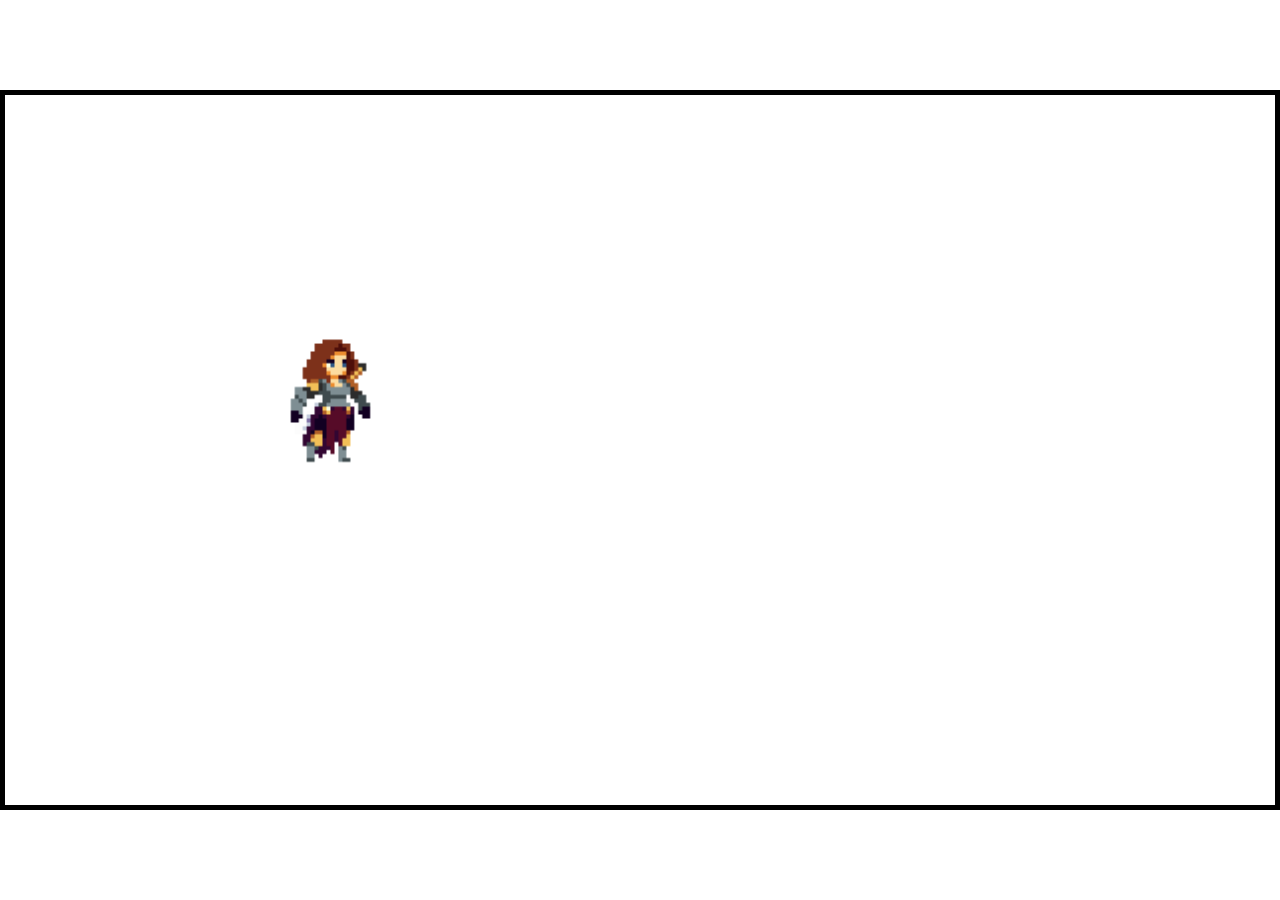
==== 10/index.html @ 9c11f17a "创建简单的动画框架" ====
<!DOCTYPE html>
<html lang="en">
<head>
    <meta charset="UTF-8">
    <meta name="viewport" content="width=device-width, initial-scale=1.0">
    <title>Game</title>
    <link rel="stylesheet" href="style.css"/>
</head>
<body>
    <canvas id="canvas1"></canvas>
    <img id="player" src="assets/player/Warrior_Sheet-Effect.png"/>

    <script src="./js/utils.js"></script>

    <script src="./js/input.js"></script>

    <script src="./js/animation.js"></script>

    <script src="./js/playerStates.js"></script>
    <script src="./js/player.js"></script>
    
    <script src="main.js"></script>
</body>
</html>
---- 10/style.css ----
* {
    margin:0;
    padding:0;
    box-sizing: border-box;
}

#canvas1 {
    border:5px solid black;
    position: absolute;
    top: 50%;
    left: 50%;
    transform: translate(-50%, -50%);
    /* 设置最大宽度和高度都为100% */
    max-width: 100%;
    max-height: 100%;
}

#player {
    display: none;
}
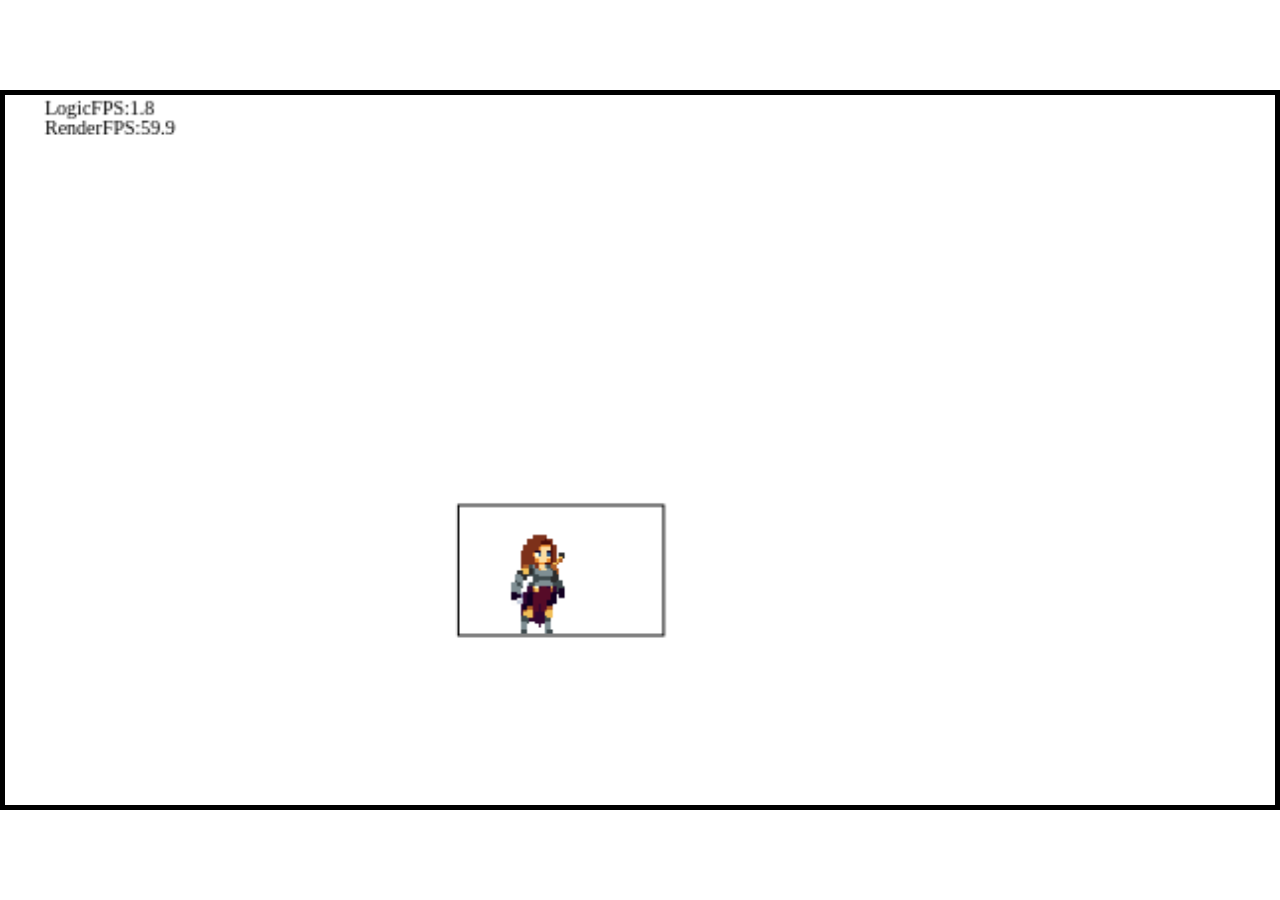
==== commit 71473e19: "完成简单摄像机框架" ====
--- a/10/index.html
+++ b/10/index.html
@@ -16,6 +16,8 @@
 
     <script src="./js/animation.js"></script>
 
+    <script src="./js/camera.js"></script>
+
     <script src="./js/playerStates.js"></script>
     <script src="./js/player.js"></script>
     
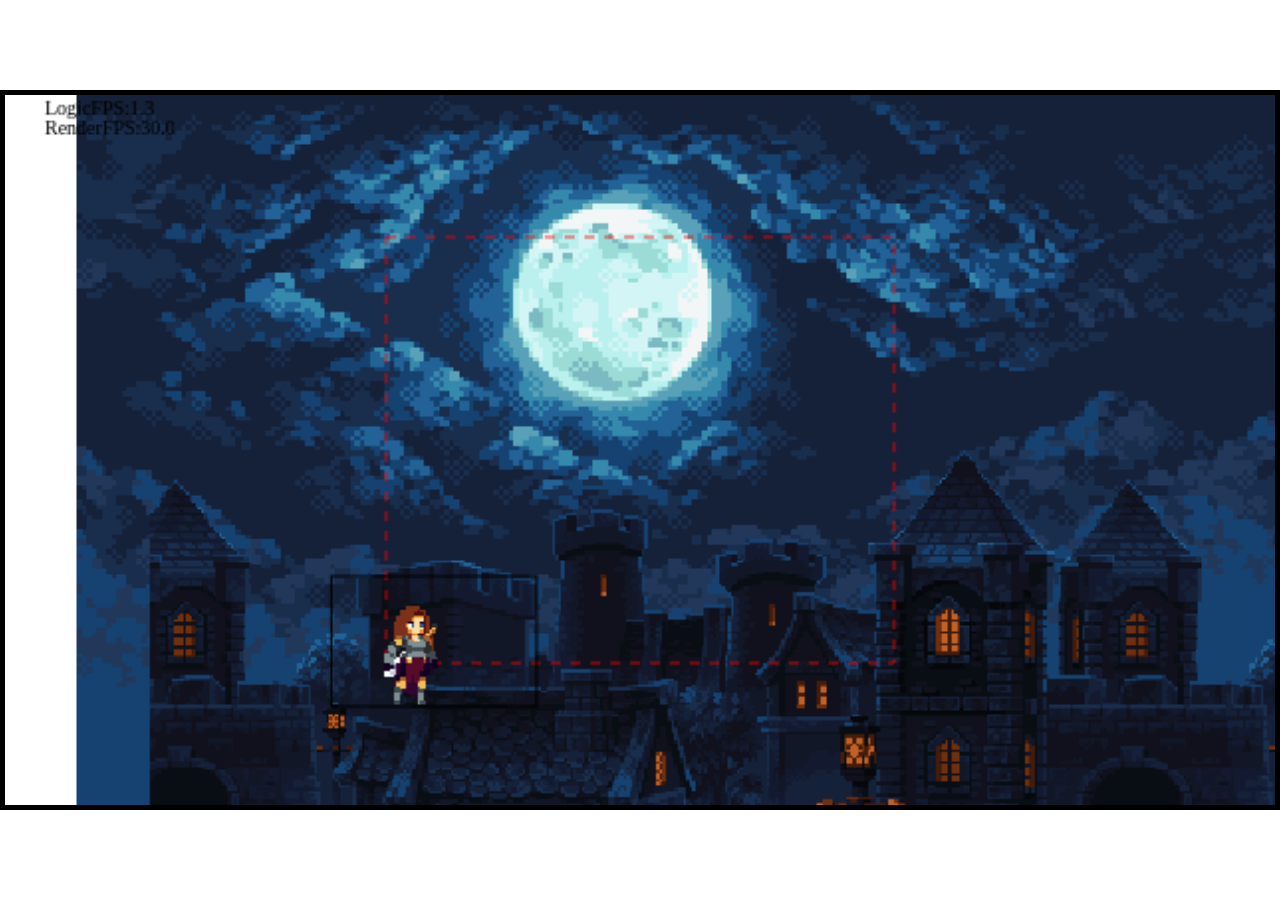
==== commit df4f2e41: "多层视差背景框架" ====
--- a/10/index.html
+++ b/10/index.html
@@ -10,6 +10,9 @@
     <canvas id="canvas1"></canvas>
     <img id="player" src="assets/player/Warrior_Sheet-Effect.png"/>
 
+    <img id="layer1" src="assets/background/layer_1.png"/>
+    <img id="layer2" src="assets/background/layer_2.png"/>
+
     <script src="./js/utils.js"></script>
 
     <script src="./js/input.js"></script>
@@ -17,6 +20,7 @@
     <script src="./js/animation.js"></script>
 
     <script src="./js/camera.js"></script>
+    <script src="./js/background.js"></script>
 
     <script src="./js/playerStates.js"></script>
     <script src="./js/player.js"></script>
--- a/10/style.css
+++ b/10/style.css
@@ -15,6 +15,6 @@
     max-height: 100%;
 }
 
-#player {
+#player, #layer1, #layer2 {
     display: none;
 }
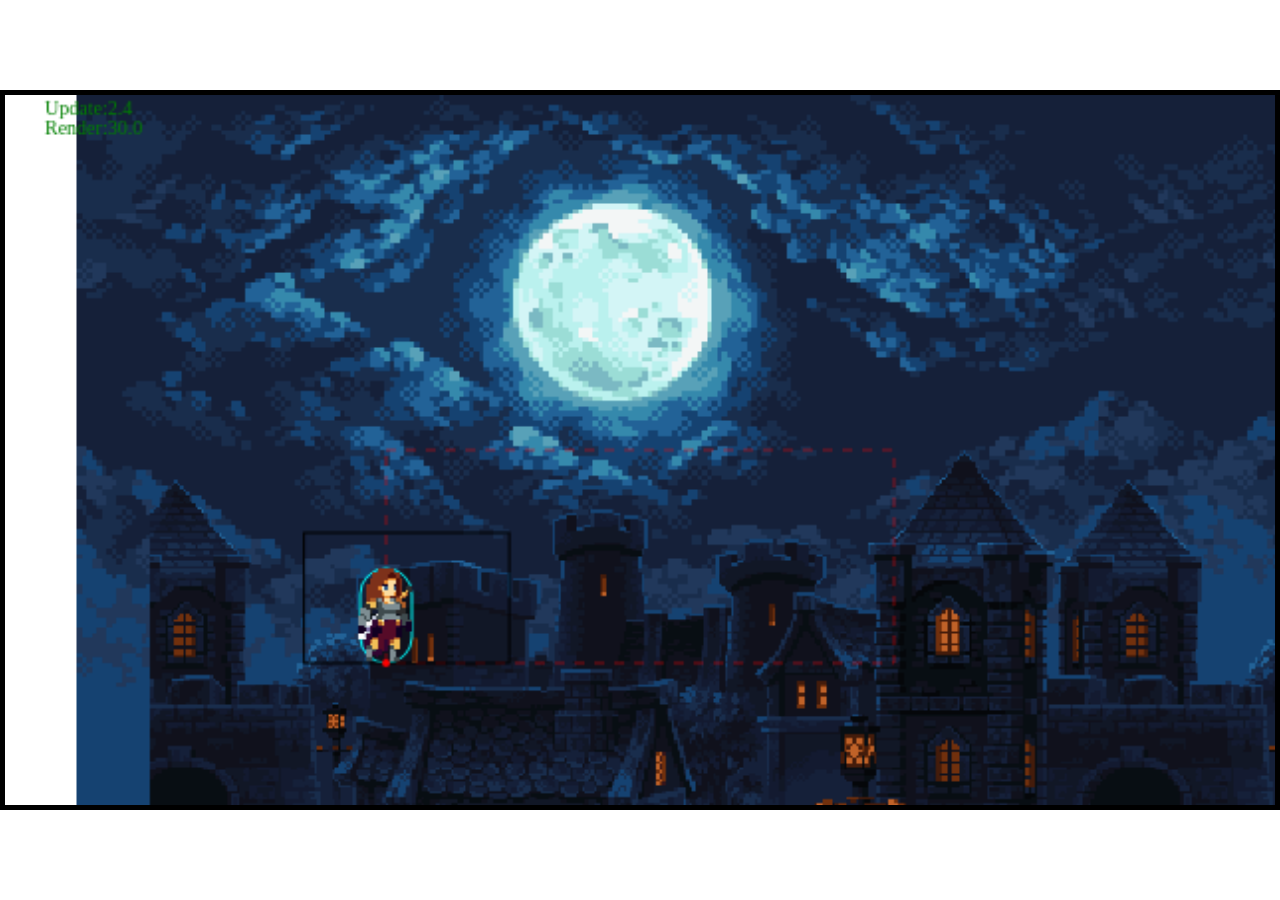
==== commit 3029614f: "创建碰撞体，修改锚点逻辑" ====
--- a/10/index.html
+++ b/10/index.html
@@ -18,6 +18,7 @@
     <script src="./js/input.js"></script>
 
     <script src="./js/animation.js"></script>
+    <script src="./js/collider.js"></script>
 
     <script src="./js/camera.js"></script>
     <script src="./js/background.js"></script>
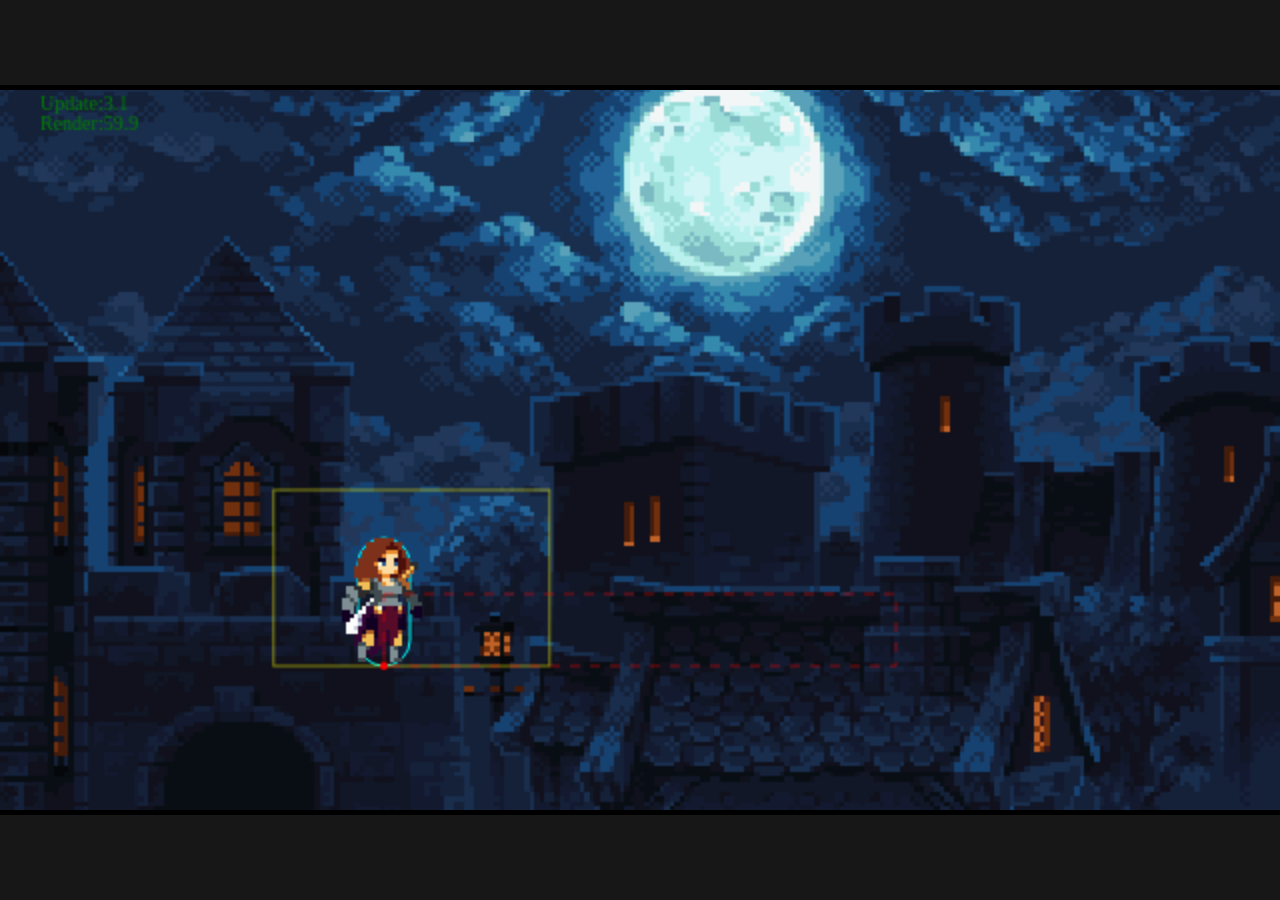
==== commit 4b2b00ab: "修改视差背景无限循环" ====
--- a/10/index.html
+++ b/10/index.html
@@ -13,12 +13,18 @@
     <img id="layer1" src="assets/background/layer_1.png"/>
     <img id="layer2" src="assets/background/layer_2.png"/>
 
+    <!-- <img id="layer1" src="assets/Final/Background_0.png"/>
+    <img id="layer2" src="assets/Final/Background_1.png"/> -->
+
+    <img id="tiles" src="assets/Final/Tiles.png"/>
+
     <script src="./js/utils.js"></script>
 
     <script src="./js/input.js"></script>
 
     <script src="./js/animation.js"></script>
     <script src="./js/collider.js"></script>
+    <script src="./js/tileMap.js"></script>
 
     <script src="./js/camera.js"></script>
     <script src="./js/background.js"></script>
--- a/10/style.css
+++ b/10/style.css
@@ -1,7 +1,9 @@
-* {
-    margin:0;
-    padding:0;
-    box-sizing: border-box;
+html, body {
+  margin: 0;
+  padding: 0;
+  width: 100%;
+  height: 100%;
+  background-color: rgba(0,0,0,0.7);
 }
 
 #canvas1 {
@@ -15,6 +17,6 @@
     max-height: 100%;
 }
 
-#player, #layer1, #layer2 {
+#player, #layer1, #layer2, #tiles {
     display: none;
 }
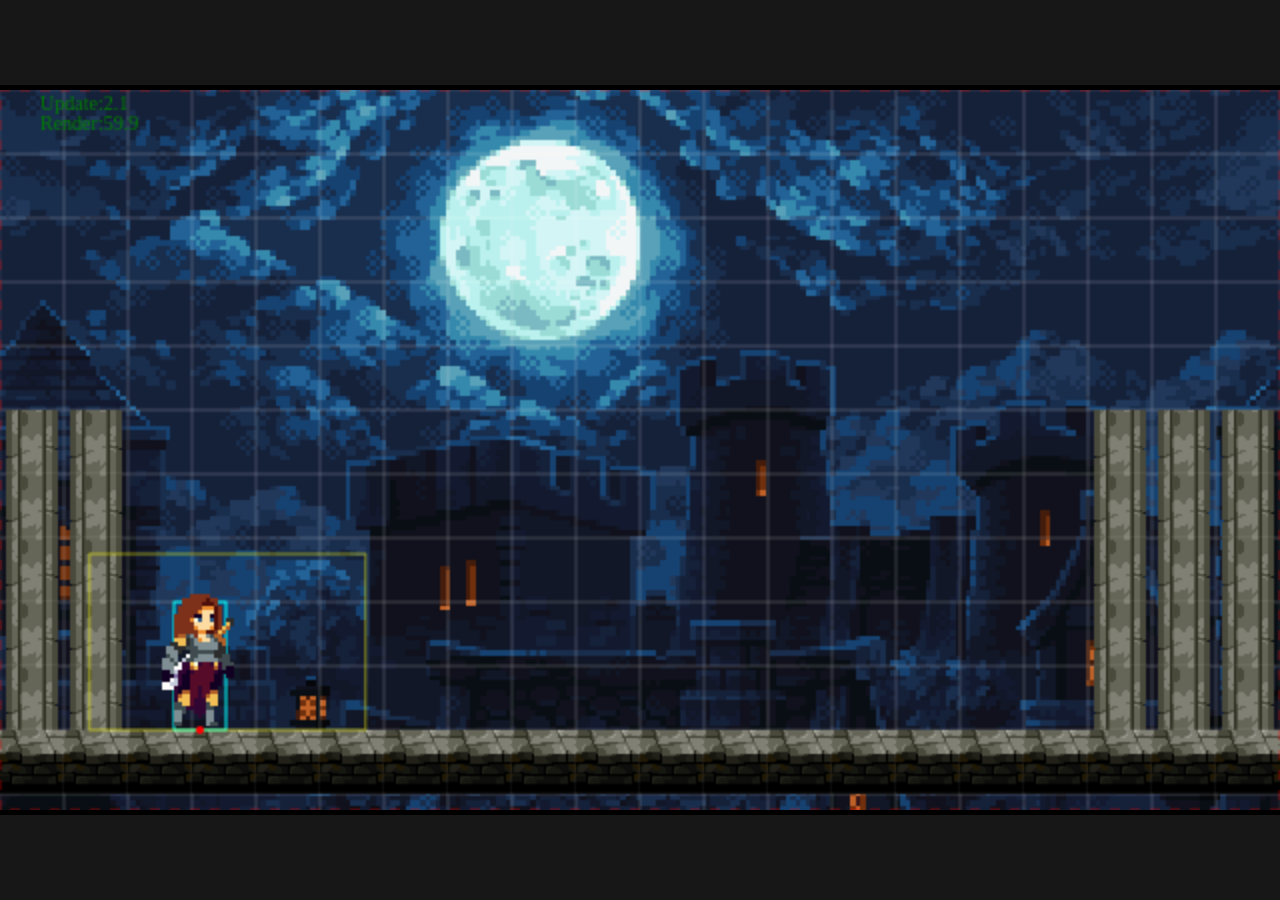
==== commit f5152881: "碰撞物理框架初版" ====
--- a/10/index.html
+++ b/10/index.html
@@ -19,11 +19,13 @@
     <img id="tiles" src="assets/Final/Tiles.png"/>
 
     <script src="./js/utils.js"></script>
+    <script src="./js/signal.js"></script>
 
     <script src="./js/input.js"></script>
 
     <script src="./js/animation.js"></script>
-    <script src="./js/collider.js"></script>
+    <script src="./js/collisionManger.js"></script>
+    <!-- <script src="./js/collider.js"></script> -->
     <script src="./js/tileMap.js"></script>
 
     <script src="./js/camera.js"></script>
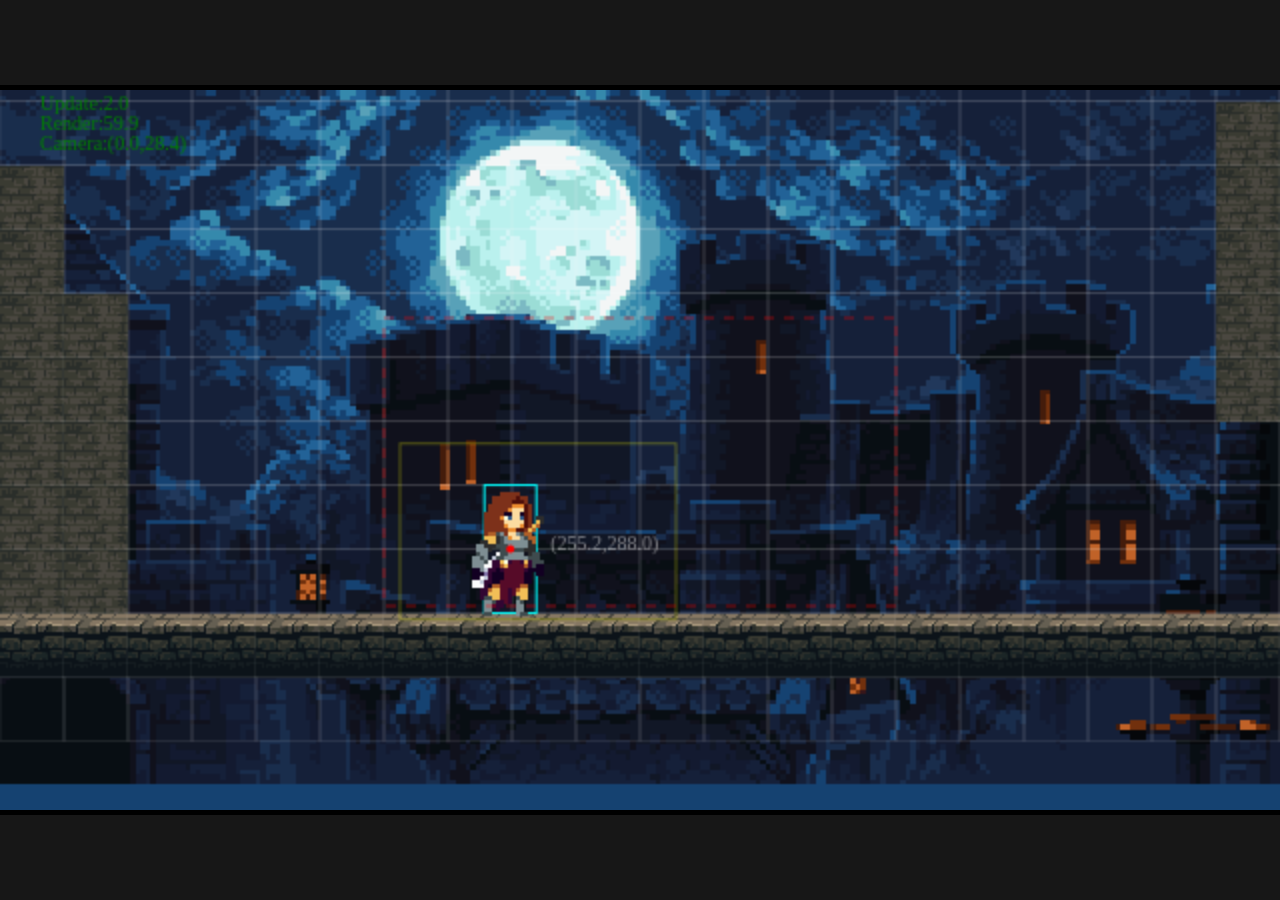
==== commit c7d6dd8a: "瓦片地图换了一下样式" ====
--- a/10/index.html
+++ b/10/index.html
@@ -17,6 +17,9 @@
     <img id="layer2" src="assets/Final/Background_1.png"/> -->
 
     <img id="tiles" src="assets/Final/Tiles.png"/>
+    <img id="ground" src="assets/tiles/floor_tile_3.png"/>
+    <img id="wall" src="assets/tiles/brick_2.png"/>
+    <img id="platform" src="assets/tiles/platform_2.png"/>
 
     <script src="./js/utils.js"></script>
     <script src="./js/signal.js"></script>
--- a/10/style.css
+++ b/10/style.css
@@ -4,6 +4,7 @@
   width: 100%;
   height: 100%;
   background-color: rgba(0,0,0,0.7);
+  overflow: hidden; /* 关键：隐藏滚动条，禁止滚动 */
 }
 
 #canvas1 {
@@ -15,8 +16,10 @@
     /* 设置最大宽度和高度都为100% */
     max-width: 100%;
     max-height: 100%;
+    display: block; /* 重要！canvas 默认是 inline，会有底部缝隙，撑开页面产生滚动条 */
 }
 
-#player, #layer1, #layer2, #tiles {
+#player, #layer1, #layer2, #tiles, #ground, #wall, #platform {
     display: none;
 }
+
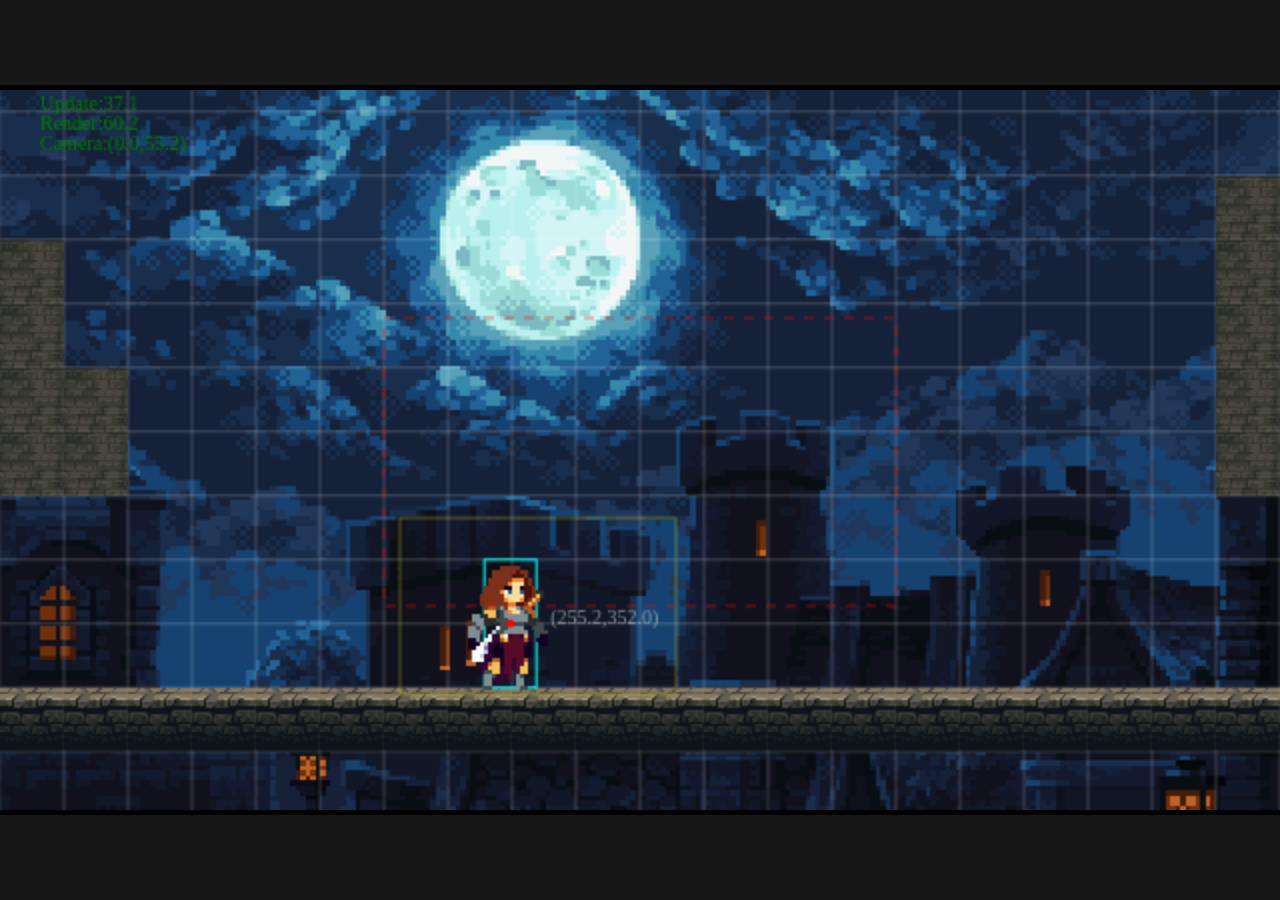
==== commit a12c033a: "用离子系统增加残影效果" ====
--- a/10/index.html
+++ b/10/index.html
@@ -27,6 +27,7 @@
     <script src="./js/input.js"></script>
 
     <script src="./js/animation.js"></script>
+    <script src="./js/particles.js"></script>
     <script src="./js/collisionManger.js"></script>
     <!-- <script src="./js/collider.js"></script> -->
     <script src="./js/tileMap.js"></script>
